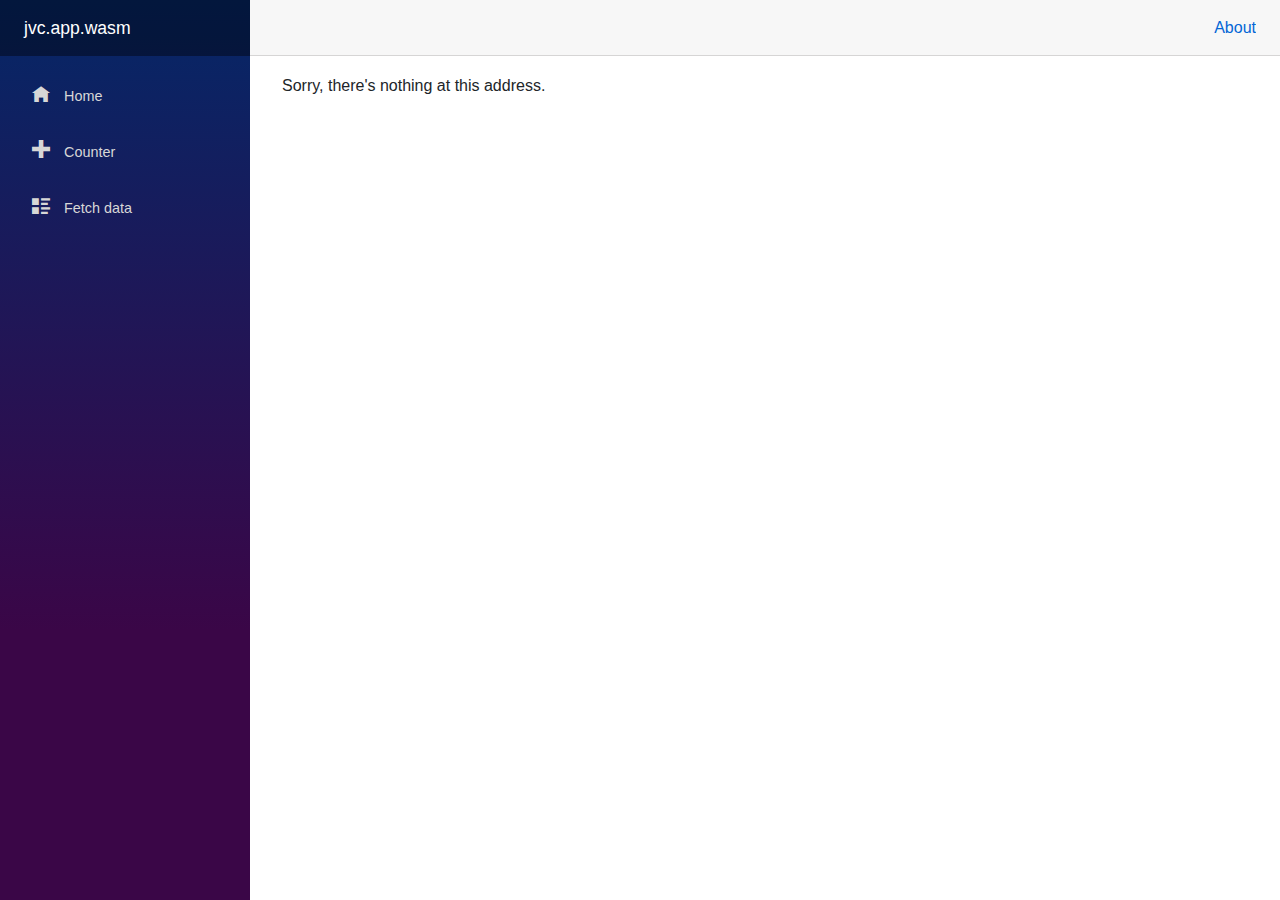
==== index.html @ eaa104ab "Deploying to gh-pages from  @ 3d9057f7d89963110e9930b6140433c58c070b58 🚀" ====
<!DOCTYPE html>
<html>

<head>
    <meta charset="utf-8" />
    <meta name="viewport" content="width=device-width, initial-scale=1.0, maximum-scale=1.0, user-scalable=no" />
    <title>jvc.app.wasm</title>
    <base href="/" />
    <link href="css/bootstrap/bootstrap.min.css" rel="stylesheet" />
    <link href="css/app.css" rel="stylesheet" />
    <link href="jvc.app.wasm.styles.css" rel="stylesheet" />
</head>

<body>
    <div id="app">Loading...</div>

    <div id="blazor-error-ui">
        An unhandled error has occurred.
        <a href="" class="reload">Reload</a>
        <a class="dismiss">🗙</a>
    </div>
    <script src="_framework/blazor.webassembly.js"></script>
</body>

</html>
---- css/app.css ----
﻿@import url('open-iconic/font/css/open-iconic-bootstrap.min.css');

html, body {
    font-family: 'Helvetica Neue', Helvetica, Arial, sans-serif;
}

a, .btn-link {
    color: #0366d6;
}

.btn-primary {
    color: #fff;
    background-color: #1b6ec2;
    border-color: #1861ac;
}

.content {
    padding-top: 1.1rem;
}

.valid.modified:not([type=checkbox]) {
    outline: 1px solid #26b050;
}

.invalid {
    outline: 1px solid red;
}

.validation-message {
    color: red;
}

#blazor-error-ui {
    background: lightyellow;
    bottom: 0;
    box-shadow: 0 -1px 2px rgba(0, 0, 0, 0.2);
    display: none;
    left: 0;
    padding: 0.6rem 1.25rem 0.7rem 1.25rem;
    position: fixed;
    width: 100%;
    z-index: 1000;
}

    #blazor-error-ui .dismiss {
        cursor: pointer;
        position: absolute;
        right: 0.75rem;
        top: 0.5rem;
    }
---- jvc.app.wasm.styles.css ----
/* /Shared/MainLayout.razor.rz.scp.css */
.page[b-mzm4csrkjo] {
    position: relative;
    display: flex;
    flex-direction: column;
}

.main[b-mzm4csrkjo] {
    flex: 1;
}

.sidebar[b-mzm4csrkjo] {
    background-image: linear-gradient(180deg, rgb(5, 39, 103) 0%, #3a0647 70%);
}

.top-row[b-mzm4csrkjo] {
    background-color: #f7f7f7;
    border-bottom: 1px solid #d6d5d5;
    justify-content: flex-end;
    height: 3.5rem;
    display: flex;
    align-items: center;
}

    .top-row[b-mzm4csrkjo]  a, .top-row .btn-link[b-mzm4csrkjo] {
        white-space: nowrap;
        margin-left: 1.5rem;
    }

    .top-row a:first-child[b-mzm4csrkjo] {
        overflow: hidden;
        text-overflow: ellipsis;
    }

@media (max-width: 640.98px) {
    .top-row:not(.auth)[b-mzm4csrkjo] {
        display: none;
    }

    .top-row.auth[b-mzm4csrkjo] {
        justify-content: space-between;
    }

    .top-row a[b-mzm4csrkjo], .top-row .btn-link[b-mzm4csrkjo] {
        margin-left: 0;
    }
}

@media (min-width: 641px) {
    .page[b-mzm4csrkjo] {
        flex-direction: row;
    }

    .sidebar[b-mzm4csrkjo] {
        width: 250px;
        height: 100vh;
        position: sticky;
        top: 0;
    }

    .top-row[b-mzm4csrkjo] {
        position: sticky;
        top: 0;
        z-index: 1;
    }

    .main > div[b-mzm4csrkjo] {
        padding-left: 2rem !important;
        padding-right: 1.5rem !important;
    }
}
/* /Shared/NavMenu.razor.rz.scp.css */
.navbar-toggler[b-tm4a70yfp6] {
    background-color: rgba(255, 255, 255, 0.1);
}

.top-row[b-tm4a70yfp6] {
    height: 3.5rem;
    background-color: rgba(0,0,0,0.4);
}

.navbar-brand[b-tm4a70yfp6] {
    font-size: 1.1rem;
}

.oi[b-tm4a70yfp6] {
    width: 2rem;
    font-size: 1.1rem;
    vertical-align: text-top;
    top: -2px;
}

.nav-item[b-tm4a70yfp6] {
    font-size: 0.9rem;
    padding-bottom: 0.5rem;
}

    .nav-item:first-of-type[b-tm4a70yfp6] {
        padding-top: 1rem;
    }

    .nav-item:last-of-type[b-tm4a70yfp6] {
        padding-bottom: 1rem;
    }

    .nav-item[b-tm4a70yfp6]  a {
        color: #d7d7d7;
        border-radius: 4px;
        height: 3rem;
        display: flex;
        align-items: center;
        line-height: 3rem;
    }

.nav-item[b-tm4a70yfp6]  a.active {
    background-color: rgba(255,255,255,0.25);
    color: white;
}

.nav-item[b-tm4a70yfp6]  a:hover {
    background-color: rgba(255,255,255,0.1);
    color: white;
}

@media (min-width: 641px) {
    .navbar-toggler[b-tm4a70yfp6] {
        display: none;
    }

    .collapse[b-tm4a70yfp6] {
        /* Never collapse the sidebar for wide screens */
        display: block;
    }
}
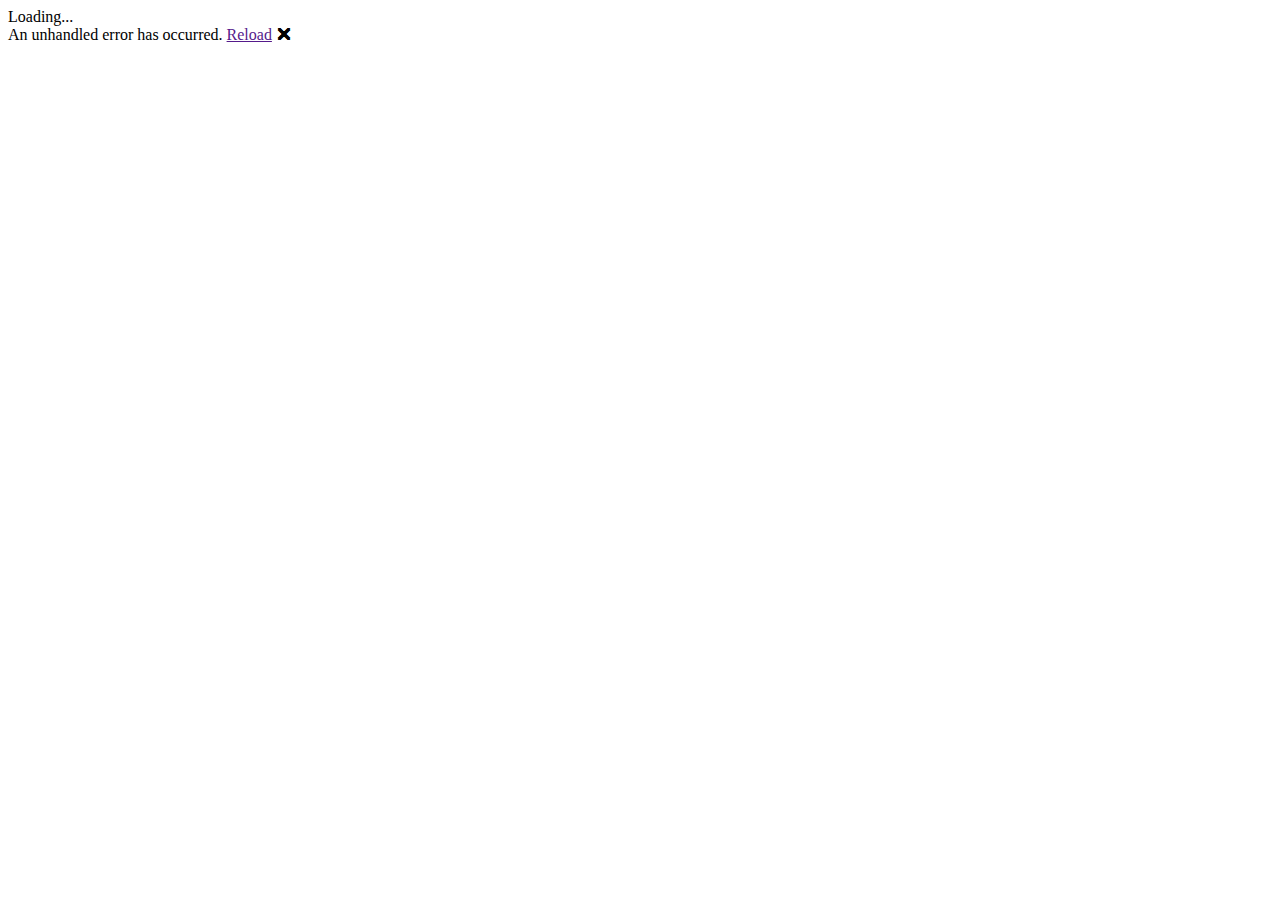
==== commit bd072e88: "Deploying to gh-pages from  @ a41d88ef589c39bc8806199085ad4af3ab51bea1 🚀" ====
--- a/index.html
+++ b/index.html
@@ -5,7 +5,7 @@
     <meta charset="utf-8" />
     <meta name="viewport" content="width=device-width, initial-scale=1.0, maximum-scale=1.0, user-scalable=no" />
     <title>jvc.app.wasm</title>
-    <base href="/" />
+    <base href="/jvc.app.wasm/" />
     <link href="css/bootstrap/bootstrap.min.css" rel="stylesheet" />
     <link href="css/app.css" rel="stylesheet" />
     <link href="jvc.app.wasm.styles.css" rel="stylesheet" />
